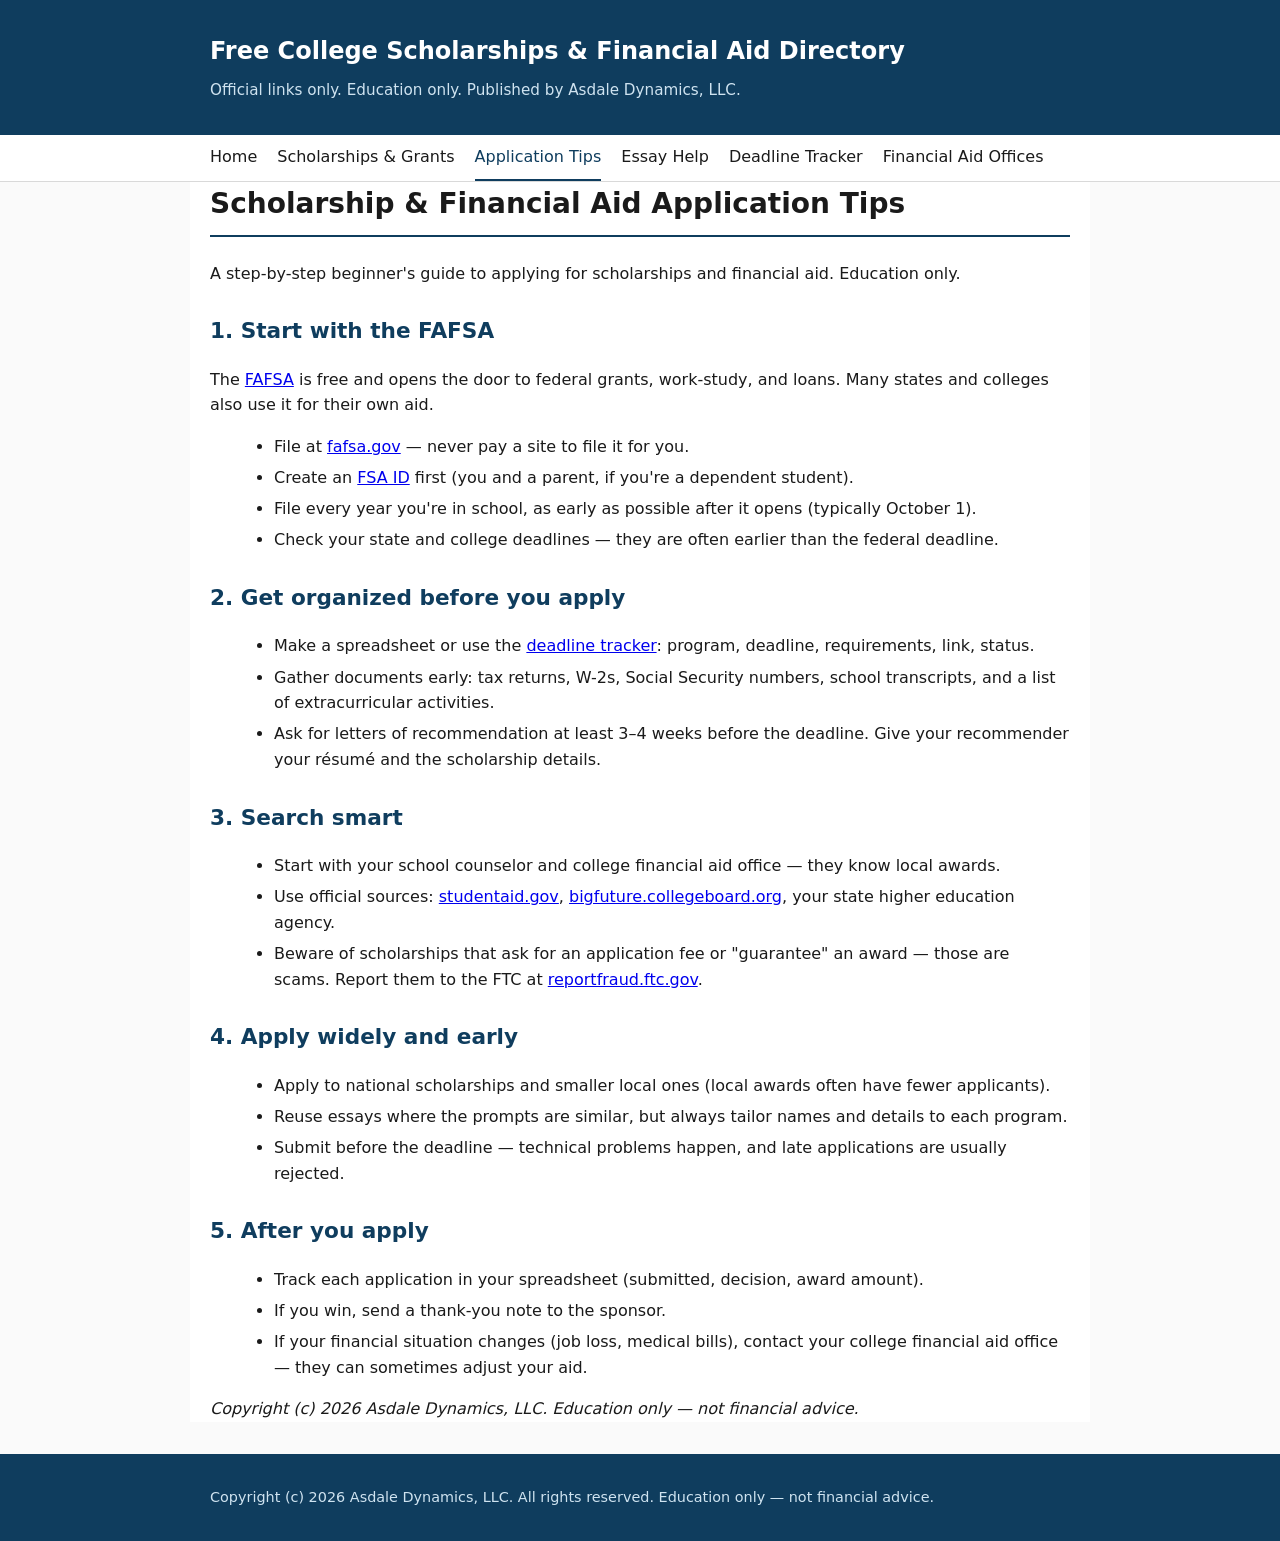
==== site/application-tips.html @ 724bd783 "Add free college scholarships and financial aid directory Static HTML site with client-side search: " ====
<!DOCTYPE html>
<html lang="en">
<head>
<meta charset="utf-8">
<meta name="viewport" content="width=device-width, initial-scale=1.0">
<title>Application Tips — Free College Scholarships & Financial Aid Directory</title>
<link rel="stylesheet" href="style.css">
</head>
<body>
<header class="site-header">
<div class="container">
<h1 class="site-title"><a href="index.html">Free College Scholarships &amp; Financial Aid Directory</a></h1>
<p class="site-tagline">Official links only. Education only. Published by Asdale Dynamics, LLC.</p>
</div>
</header>
<nav class="site-nav">
<div class="container">
<ul><li><a href="index.html" class=>Home</a></li><li><a href="scholarships.html" class=>Scholarships & Grants</a></li><li><a href="application-tips.html" class=active>Application Tips</a></li><li><a href="essay-help.html" class=>Essay Help</a></li><li><a href="deadline-tracker.html" class=>Deadline Tracker</a></li><li><a href="aid-offices.html" class=>Financial Aid Offices</a></li></ul>
</div>
</nav>
<main class="container">

<article>
<h1 id="scholarship-financial-aid-application-tips">Scholarship &amp; Financial Aid Application Tips</h1>
<p>A step-by-step beginner's guide to applying for scholarships and financial aid. Education only.</p>
<h2 id="1-start-with-the-fafsa">1. Start with the FAFSA</h2>
<p>The <a href="https://fafsa.gov">FAFSA</a> is free and opens the door to federal grants, work-study, and loans. Many states and colleges also use it for their own aid.</p>
<ul>
<li>File at <a href="https://fafsa.gov">fafsa.gov</a> — never pay a site to file it for you.</li>
<li>Create an <a href="https://studentaid.gov/fsa-id">FSA ID</a> first (you and a parent, if you're a dependent student).</li>
<li>File every year you're in school, as early as possible after it opens (typically October 1).</li>
<li>Check your state and college deadlines — they are often earlier than the federal deadline.</li>
</ul>
<h2 id="2-get-organized-before-you-apply">2. Get organized before you apply</h2>
<ul>
<li>Make a spreadsheet or use the <a href="deadline-tracker.html">deadline tracker</a>: program, deadline, requirements, link, status.</li>
<li>Gather documents early: tax returns, W-2s, Social Security numbers, school transcripts, and a list of extracurricular activities.</li>
<li>Ask for letters of recommendation at least 3–4 weeks before the deadline. Give your recommender your résumé and the scholarship details.</li>
</ul>
<h2 id="3-search-smart">3. Search smart</h2>
<ul>
<li>Start with your school counselor and college financial aid office — they know local awards.</li>
<li>Use official sources: <a href="https://studentaid.gov">studentaid.gov</a>, <a href="https://bigfuture.collegeboard.org">bigfuture.collegeboard.org</a>, your state higher education agency.</li>
<li>Beware of scholarships that ask for an application fee or "guarantee" an award — those are scams. Report them to the FTC at <a href="https://reportfraud.ftc.gov">reportfraud.ftc.gov</a>.</li>
</ul>
<h2 id="4-apply-widely-and-early">4. Apply widely and early</h2>
<ul>
<li>Apply to national scholarships and smaller local ones (local awards often have fewer applicants).</li>
<li>Reuse essays where the prompts are similar, but always tailor names and details to each program.</li>
<li>Submit before the deadline — technical problems happen, and late applications are usually rejected.</li>
</ul>
<h2 id="5-after-you-apply">5. After you apply</h2>
<ul>
<li>Track each application in your spreadsheet (submitted, decision, award amount).</li>
<li>If you win, send a thank-you note to the sponsor.</li>
<li>If your financial situation changes (job loss, medical bills), contact your college financial aid office — they can sometimes adjust your aid.</li>
</ul>
<p><em>Copyright (c) 2026 Asdale Dynamics, LLC. Education only — not financial advice.</em></p>
</article>
</main>
<footer class="site-footer">
<div class="container">
<p>Copyright (c) 2026 Asdale Dynamics, LLC. All rights reserved. Education only — not financial advice.</p>
</div>
</footer>

</body>
</html>
---- site/style.css ----
* {
  box-sizing: border-box;
}
body {
  font-family: system-ui, -apple-system, Segoe UI, Roboto, Helvetica, Arial, sans-serif;
  line-height: 1.6;
  color: #1a1a1a;
  margin: 0;
  background: #fafafa;
}
.container {
  max-width: 900px;
  margin: 0 auto;
  padding: 0 1.25rem;
}
.site-header {
  background: #0f3d5e;
  color: #fff;
  padding: 2rem 0;
}
.site-title {
  margin: 0;
  font-size: 1.5rem;
}
.site-title a {
  color: #fff;
  text-decoration: none;
  font-weight: 700;
}
.site-title a:hover {
  text-decoration: underline;
}
.site-tagline {
  margin: 0.5rem 0 0;
  font-size: 0.95rem;
  color: #cfe3f0;
}
.site-nav {
  background: #ffffff;
  border-bottom: 1px solid #d9d9d9;
  position: sticky;
  top: 0;
  z-index: 10;
}
.site-nav .container {
  display: flex;
  align-items: center;
  gap: 1.5rem;
}
.site-nav ul {
  list-style: none;
  margin: 0;
  padding: 0;
  display: flex;
  gap: 1.25rem;
  flex: 1;
}
.site-nav a {
  text-decoration: none;
  color: #1a1a1a;
  font-weight: 500;
  padding: 0.6rem 0;
  display: block;
}
.site-nav a:hover,
.site-nav a.active {
  color: #0f3d5e;
}
.site-nav a.active {
  border-bottom: 2px solid #0f3d5e;
}
main {
  padding: 2rem 0;
  background: #fff;
}
article h1 {
  font-size: 1.75rem;
  margin-top: 0;
  border-bottom: 2px solid #0f3d5e;
  padding-bottom: 0.5rem;
}
article h2 {
  font-size: 1.35rem;
  margin-top: 1.75rem;
  color: #0f3d5e;
}
article h3 {
  font-size: 1.15rem;
  color: #1a1a1a;
}
article p {
  margin: 1rem 0;
}
article ul,
article ol {
  margin: 1rem 0 1rem 1.5rem;
}
article li {
  margin: 0.35rem 0;
}
article table {
  width: 100%;
  border-collapse: collapse;
  margin: 1rem 0;
  font-size: 0.95rem;
}
article th,
article td {
  border: 1px solid #d9d9d9;
  padding: 0.5rem 0.75rem;
  text-align: left;
}
article th {
  background: #f2f5f8;
}
article blockquote {
  border-left: 4px solid #0f3d5e;
  margin: 1rem 0;
  padding: 0.5rem 1rem;
  color: #444;
  background: #f4f7fa;
}
article code {
  font-family: ui-monospace, SFMono-Regular, Menlo, Consolas, monospace;
  background: #eee;
  padding: 0.15rem 0.35rem;
  border-radius: 3px;
  font-size: 0.9em;
}
article pre {
  background: #eee;
  padding: 1rem;
  border-radius: 6px;
  overflow: auto;
}
article pre code {
  background: transparent;
  padding: 0;
}
.site-footer {
  background: #0f3d5e;
  color: #cfe3f0;
  padding: 2rem 0;
  margin-top: 2rem;
  font-size: 0.9rem;
}
.site-footer p {
  margin: 0;
}
#search {
  margin: 1rem 0;
  display: flex;
  gap: 0.5rem;
  flex-wrap: wrap;
}
#search input {
  flex: 1 1 260px;
  min-width: 220px;
  padding: 0.5rem 0.75rem;
  font-size: 1rem;
  border: 1px solid #b9b9b9;
  border-radius: 6px;
}
#search button {
  padding: 0.55rem 1rem;
  font-size: 1rem;
  background: #0f3d5e;
  color: #fff;
  border: none;
  border-radius: 6px;
  cursor: pointer;
}
#search button:hover {
  background: #1a5a85;
}
#search-results {
  margin-top: 1rem;
}
.result {
  padding: 0.75rem 1rem;
  border: 1px solid #ddd;
  border-radius: 6px;
  margin-bottom: 0.5rem;
  background: #fff;
}
.result a {
  text-decoration: none;
  color: #0f3d5e;
  font-weight: 600;
}
.result a:hover {
  text-decoration: underline;
}
.result p {
  margin: 0.35rem 0 0;
  font-size: 0.9rem;
  color: #444;
}
.empty {
  color: #666;
  font-style: italic;
  margin-top: 1rem;
}
@media (max-width: 600px) {
  .site-nav .container {
    flex-direction: column;
    align-items: stretch;
    gap: 0.75rem;
  }
  .site-nav ul {
    flex-wrap: wrap;
    justify-content: center;
  }
}
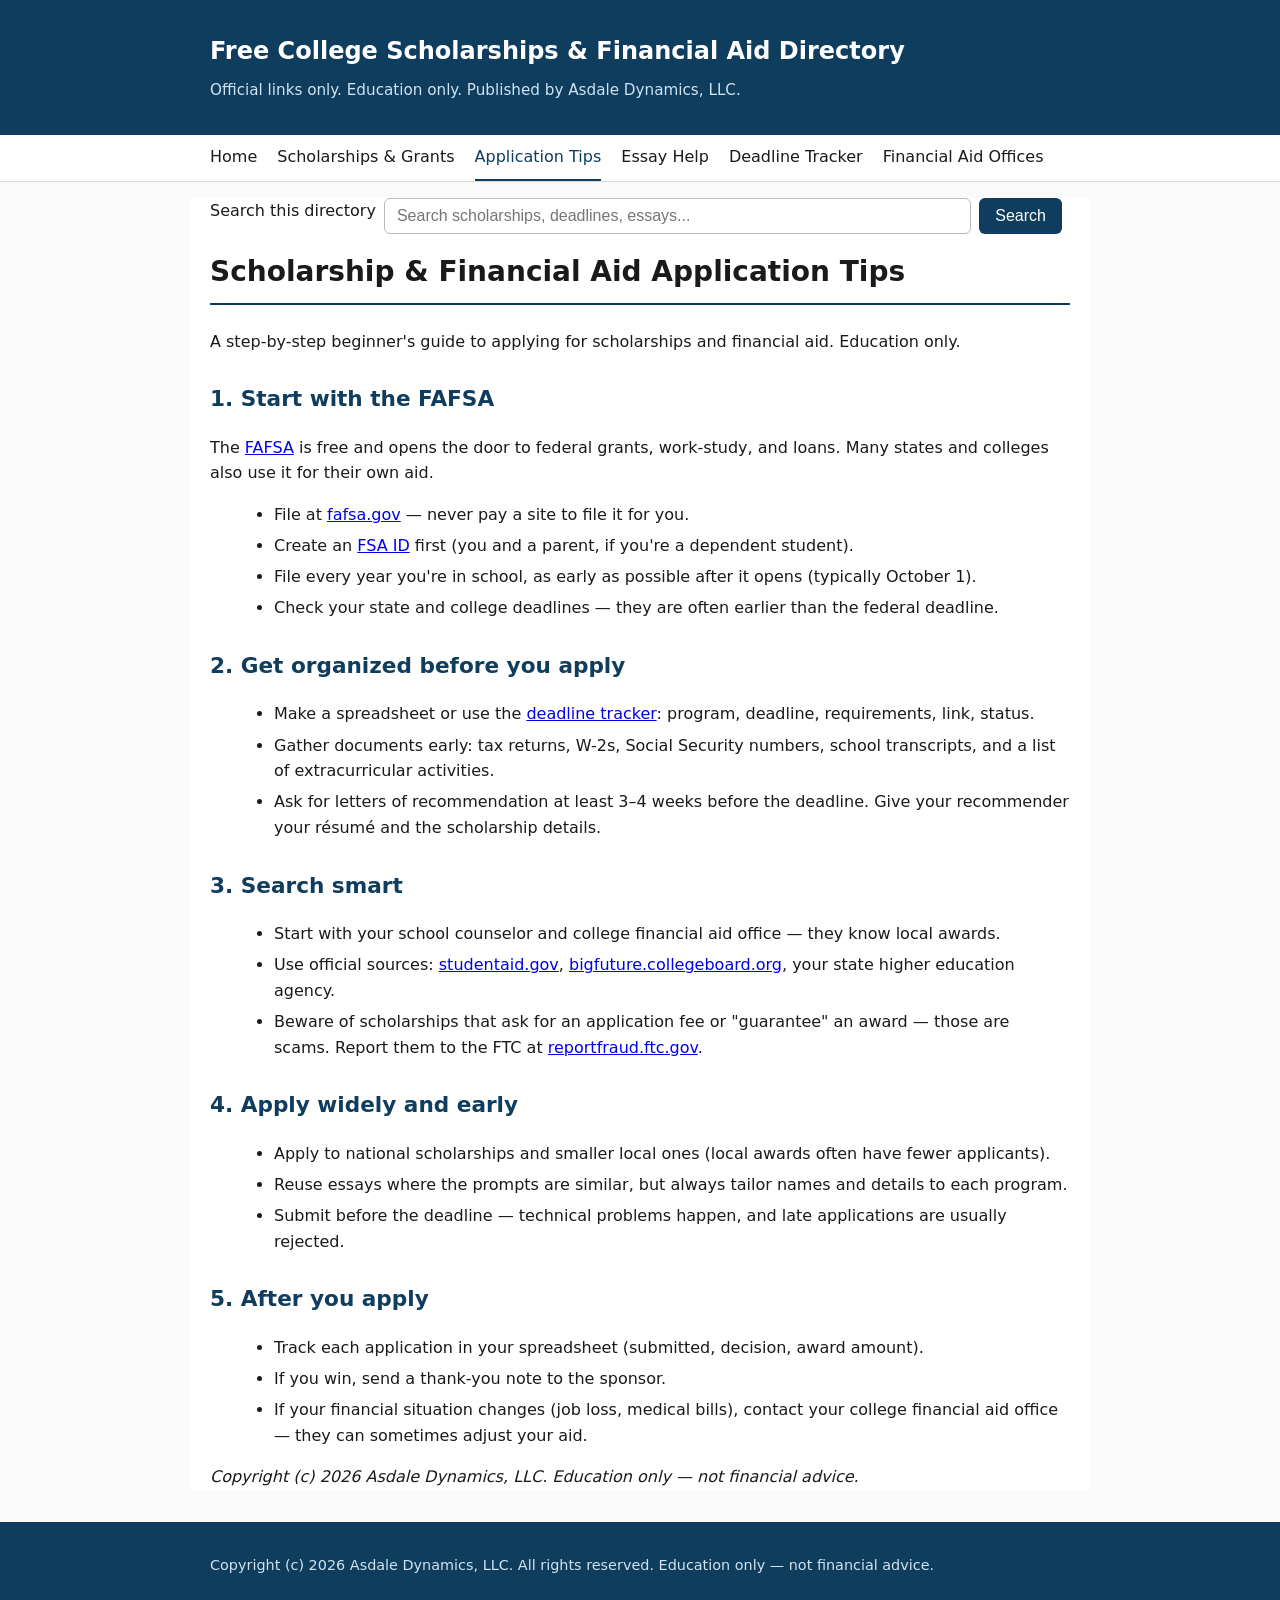
==== commit bbcb5b86: "Kilo Code build: free-college-scholarship-directory" ====
--- a/site/application-tips.html
+++ b/site/application-tips.html
@@ -19,7 +19,7 @@
 </div>
 </nav>
 <main class="container">
-
+<section id="search"><label for="search-input">Search this directory</label><input type="text" id="search-input" placeholder="Search scholarships, deadlines, essays..."><button type="button" id="search-button">Search</button><div id="search-results"></div></section>
 <article>
 <h1 id="scholarship-financial-aid-application-tips">Scholarship &amp; Financial Aid Application Tips</h1>
 <p>A step-by-step beginner's guide to applying for scholarships and financial aid. Education only.</p>
@@ -63,6 +63,6 @@
 <p>Copyright (c) 2026 Asdale Dynamics, LLC. All rights reserved. Education only — not financial advice.</p>
 </div>
 </footer>
-
+<script defer src="search.js"></script><script defer src="app.js"></script>
 </body>
 </html>
